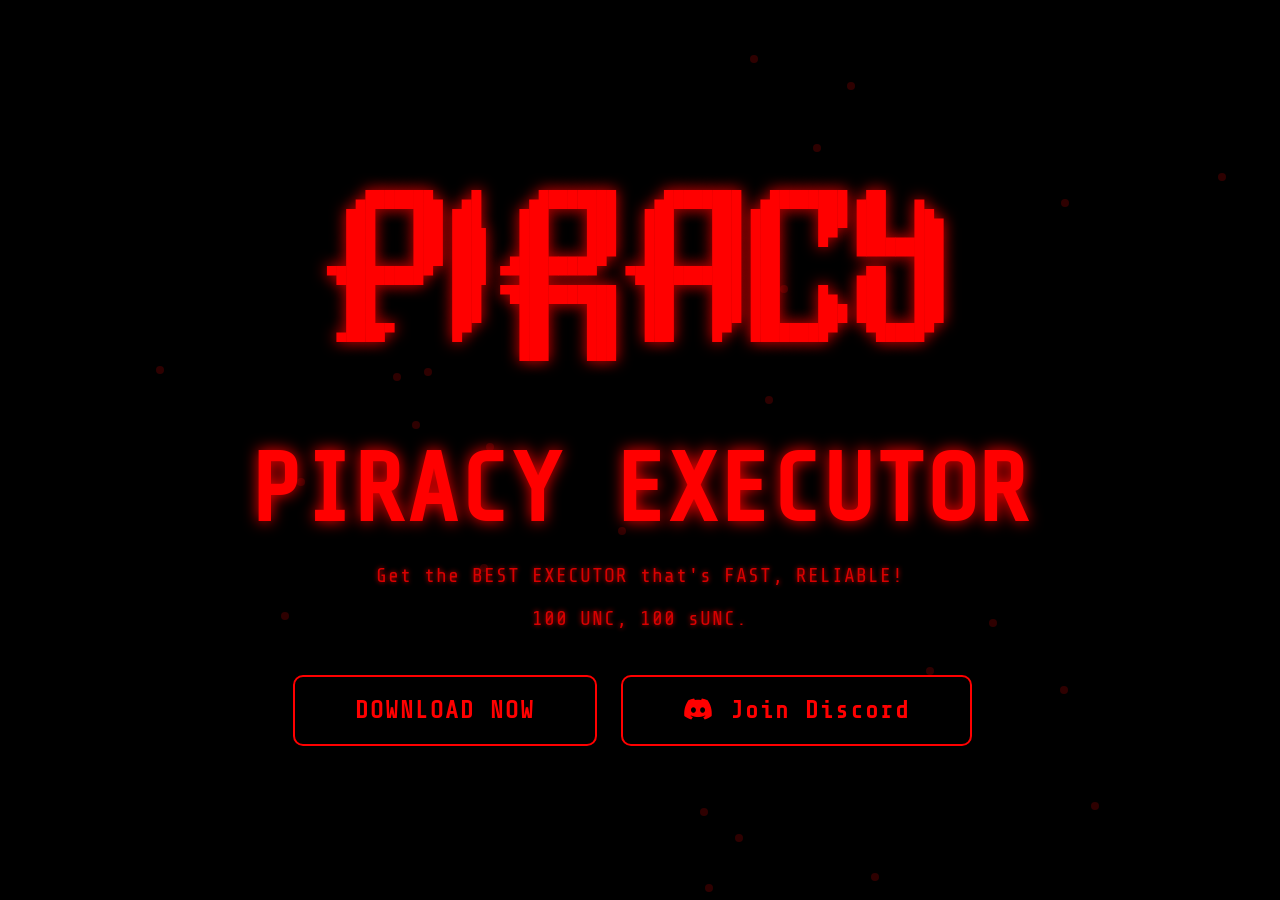
==== index.html @ ed5d14ab "Update index.html" ====
<!DOCTYPE html>
<html lang="en">
<head>
    <meta charset="UTF-8">
    <meta name="viewport" content="width=device-width, initial-scale=1.0">
    <title>PIRACY EXECUTOR</title>
    <meta property="og:title" content="PIRACY EXECUTOR">
    <meta property="og:description" content="The ultimate executor. Fast, Reliable, 100 UNC, 100 sUNC.">
    <meta property="og:image" content="https://media.discordapp.net/attachments/1246719291517308929/1355064651209244773/New_Project.png?ex=67e791cc&is=67e6404c&hm=bbaa7f89cb8384e3208ca15ba5837d3cb24ac98ddaee4946f9997c938a0c0d7e&=&format=webp&quality=lossless">
    <meta property="og:url" content="https://piracyexecutor.github.io/">
    <meta property="og:type" content="website">

    <link href="https://fonts.googleapis.com/css2?family=Share+Tech+Mono&display=swap" rel="stylesheet">
    <link href="https://cdnjs.cloudflare.com/ajax/libs/font-awesome/6.0.0-beta3/css/all.min.css" rel="stylesheet">

    <link rel="icon" href="https://media.discordapp.net/attachments/1246719291517308929/1355064651209244773/New_Project.png?ex=67e791cc&is=67e6404c&hm=bbaa7f89cb8384e3208ca15ba5837d3cb24ac98ddaee4946f9997c938a0c0d7e&=&format=webp&quality=lossless" type="image/png">

    <style>
        * {
            margin: 0;
            padding: 0;
            box-sizing: border-box;
        }

        body {
            background-color: black;
            color: red;
            font-family: 'Share Tech Mono', monospace;
            overflow: hidden;
            padding: 0;
            margin: 0;
            height: 100vh;
            display: flex;
            justify-content: center;
            align-items: center;
            text-align: center;
            position: relative;
        }

        body::before {
            content: "";
            position: absolute;
            top: 0;
            left: 0;
            width: 100%;
            height: 100%;
            background: rgba(0, 0, 0, 0.8);
            z-index: 1;
        }

        .container {
            z-index: 2;
            max-width: 1200px;
            margin: auto;
            padding: 50px 20px;
        }

        h1 {
            font-size: 6rem;
            margin: 20px 0;
            text-shadow: 0 0 15px red;
            animation: fadeIn 2s ease-out;
            user-select: none;
        }

        @keyframes fadeIn {
            from {
                opacity: 0;
                transform: translateY(-50px);
            }
            to {
                opacity: 1;
                transform: translateY(0);
            }
        }

        .ascii {
            white-space: pre;
            font-size: 16px;
            color: red;
            text-shadow: 0 0 15px red;
            opacity: 0;
            animation: fadeIn 2s ease-out forwards;
            user-select: none;
        }

        p {
            font-size: 20px;
            margin: 20px 0;
            opacity: 0.85;
            letter-spacing: 1px;
            text-shadow: 0 0 5px red;
        }

        .btn-download, .btn-discord {
            display: inline-block;
            padding: 20px 60px;
            margin-top: 25px;
            font-size: 24px;
            text-decoration: none;
            font-weight: bold;
            border-radius: 10px;
            background-color: black;
            color: red;
            border: 2px solid red;
            transition: 0.4s;
            margin-right: 15px;
            letter-spacing: 2px;
        }

        .btn-download:hover, .btn-discord:hover {
            background-color: red;
            color: black;
            transform: scale(1.1);
            box-shadow: 0 0 20px red;
        }

        footer {
            margin-top: 50px;
            padding: 20px;
            font-size: 14px;
            color: #888;
            border-top: 1px solid red;
            box-shadow: 0 -1px 15px red;
            text-align: center;
            user-select: none;
        }

        .particles {
            position: fixed;
            top: 0;
            left: 0;
            width: 100%;
            height: 100%;
            pointer-events: none;
            z-index: -1;
        }

        .particles div {
            position: absolute;
            width: 8px;
            height: 8px;
            background-color: red;
            border-radius: 50%;
            opacity: 0.9;
            animation: particle-move 5s infinite;
        }

        @keyframes particle-move {
            0% {
                transform: translate(0, 0);
                opacity: 0.9;
            }
            100% {
                transform: translate(calc(100vw * 2), calc(100vh * 2));
                opacity: 0;
            }
        }

        /* Lightning Effect */
        @keyframes lightning-flash {
            0% {
                opacity: 0;
            }
            10% {
                opacity: 1;
            }
            100% {
                opacity: 0;
            }
        }

        .lightning {
            animation: lightning-flash 1s linear 0s infinite;
            z-index: 1;
            position: fixed;
            top: 0;
            left: 0;
            width: 100%;
            height: 100%;
        }
    </style>
</head>
<body>
    <!-- Lightning Flash -->
    <div class="lightning"></div>
    
    <div class="particles"></div>
    <div class="container">
        <div class="ascii">
            <pre>
   ▄███████▄  ▄█     ▄████████    ▄████████  ▄████████ ▄██   ▄   
  ███    ███ ███    ███    ███   ███    ███ ███    ███ ███   ██▄ 
  ███    ███ ███▌   ███    ███   ███    ███ ███    █▀  ███▄▄▄███ 
  ███    ███ ███▌  ▄███▄▄▄▄██▀   ███    ███ ███        ▀▀▀▀▀▀███ 
▀█████████▀  ███▌ ▀▀███▀▀▀▀▀   ▀███████████ ███        ▄██   ███ 
  ███        ███  ▀███████████   ███    ███ ███    █▄  ███   ███ 
  ███        ███    ███    ███   ███    ███ ███    ███ ███   ███ 
 ▄████▀      █▀     ███    ███   ███    █▀  ████████▀   ▀█████▀  
                    ███    ███                                   
                </pre>
        </div>
        <h1>PIRACY EXECUTOR</h1>
        <p>Get the BEST EXECUTOR that's FAST, RELIABLE!</p>
        <p>100 UNC, 100 sUNC.</p>

        <a href="about:blank" class="btn-download">DOWNLOAD NOW</a>
        <a href="https://discord.gg/DaQmuSzgKG" target="_blank" class="btn-discord"><i class="fab fa-discord"></i> Join Discord</a>
    </div>

    <script>
        // Create particles effect
        const particlesContainer = document.querySelector('.particles');
        setInterval(() => {
            const particle = document.createElement('div');
            particle.style.top = `${Math.random() * 100}%`;
            particle.style.left = `${Math.random() * 100}%`;
            particlesContainer.appendChild(particle);

            setTimeout(() => {
                particle.remove();
            }, 5000);
        }, 50);
    </script>
</body>
</html>
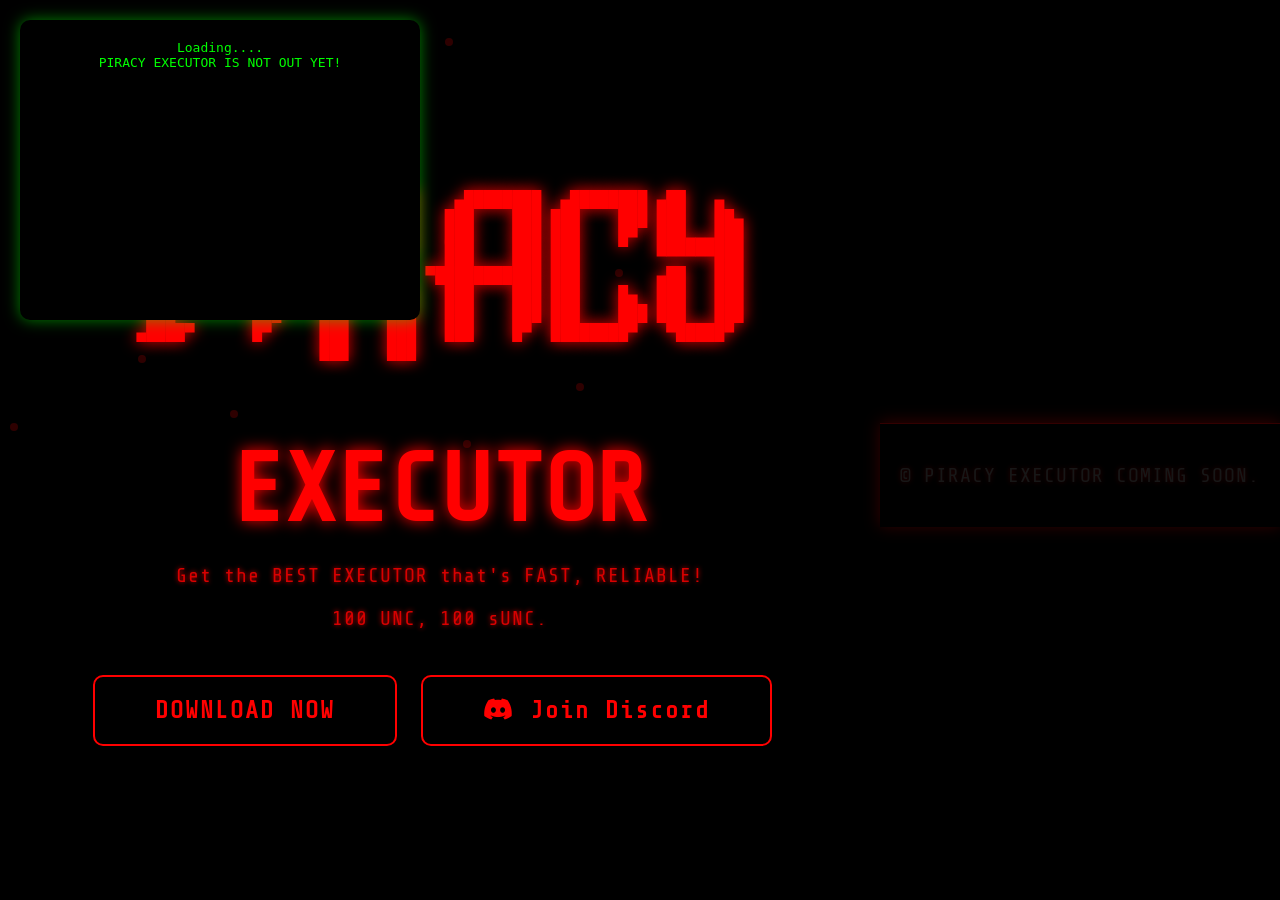
==== commit 28b71cb6: "Update index.html" ====
--- a/index.html
+++ b/index.html
@@ -179,10 +179,42 @@
             width: 100%;
             height: 100%;
         }
+
+        .terminal {
+            position: absolute;
+            top: 20px;
+            left: 20px;
+            width: 400px;
+            height: 300px;
+            background-color: black;
+            color: #0f0;
+            font-family: 'Share Tech Mono', monospace;
+            padding: 20px;
+            border-radius: 10px;
+            box-shadow: 0 0 15px rgba(0, 255, 0, 0.5);
+            overflow-y: auto;
+            z-index: 5;
+        }
+
+        #terminal-output {
+            white-space: pre-wrap;
+            word-wrap: break-word;
+        }
+
+        @keyframes glitch {
+            0% { text-shadow: -1px 0 red, 1px 0 blue; }
+            50% { text-shadow: 1px 0 red, -1px 0 blue; }
+            100% { text-shadow: -1px 0 red, 1px 0 blue; }
+        }
+
+        .glitch {
+            animation: glitch 1s infinite;
+            color: red;
+            font-family: 'Share Tech Mono', monospace;
+        }
     </style>
 </head>
 <body>
-    <!-- Lightning Flash -->
     <div class="lightning"></div>
     
     <div class="particles"></div>
@@ -200,7 +232,7 @@
                     ███    ███                                   
                 </pre>
         </div>
-        <h1>PIRACY EXECUTOR</h1>
+        <h1>EXECUTOR</h1>
         <p>Get the BEST EXECUTOR that's FAST, RELIABLE!</p>
         <p>100 UNC, 100 sUNC.</p>
 
@@ -208,19 +240,54 @@
         <a href="https://discord.gg/DaQmuSzgKG" target="_blank" class="btn-discord"><i class="fab fa-discord"></i> Join Discord</a>
     </div>
 
+    <div class="terminal">
+        <pre id="terminal-output">Loading....</pre>
+    </div>
+
+    <footer>
+        <p>&copy; PIRACY EXECUTOR COMING SOON.</p>
+    </footer>
+
     <script>
-        // Create particles effect
         const particlesContainer = document.querySelector('.particles');
         setInterval(() => {
             const particle = document.createElement('div');
-            particle.style.top = `${Math.random() * 100}%`;
-            particle.style.left = `${Math.random() * 100}%`;
+            particle.style.top = `${Math.random() * 50}%`;
+            particle.style.left = `${Math.random() * 50}%`;
             particlesContainer.appendChild(particle);
 
             setTimeout(() => {
                 particle.remove();
             }, 5000);
         }, 50);
+
+        const terminalOutput = document.getElementById("terminal-output");
+        const messages = [
+            "PIRACY EXECUTOR IS NOT OUT YET!",
+            "PLEASE BE PATIENT.",
+        ];
+
+        let i = 0;
+        function simulateTerminal() {
+            if (i < messages.length) {
+                terminalOutput.textContent += "\n" + messages[i];
+                i++;
+                setTimeout(simulateTerminal, 2000);
+            }
+        }
+
+        simulateTerminal();
+
+        document.querySelector("h1").classList.add("glitch");
+
+        document.addEventListener("keydown", (e) => {
+            if (e.ctrlKey && e.shiftKey && e.key === "H") {
+                document.body.classList.add("flash-effect");
+                setTimeout(() => {
+                    document.body.classList.remove("flash-effect");
+                }, 5000);
+            }
+        });
     </script>
 </body>
 </html>
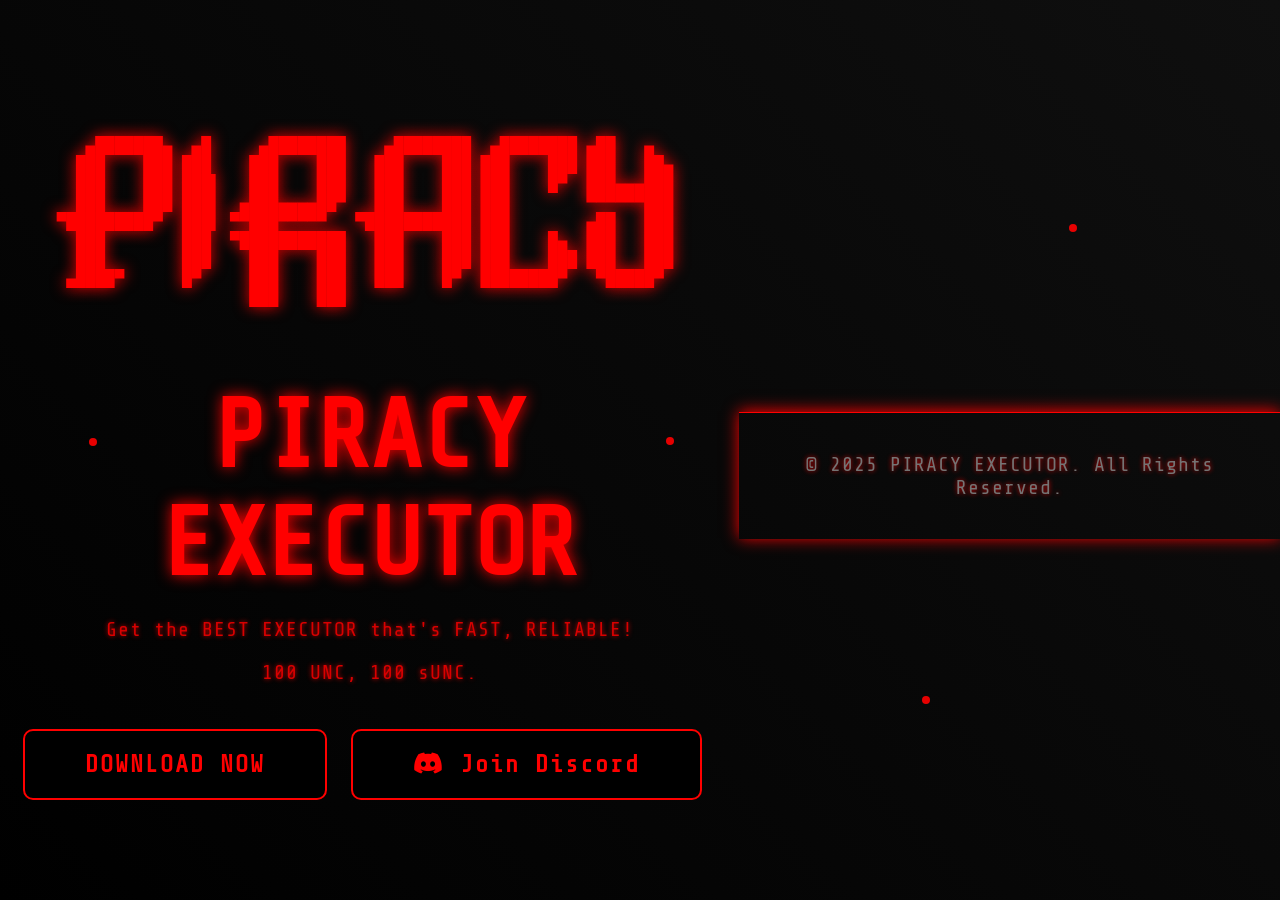
==== commit 104de154: "Update index.html" ====
--- a/index.html
+++ b/index.html
@@ -12,16 +12,9 @@
 
     <link href="https://fonts.googleapis.com/css2?family=Share+Tech+Mono&display=swap" rel="stylesheet">
     <link href="https://cdnjs.cloudflare.com/ajax/libs/font-awesome/6.0.0-beta3/css/all.min.css" rel="stylesheet">
-
     <link rel="icon" href="https://media.discordapp.net/attachments/1246719291517308929/1355064651209244773/New_Project.png?ex=67e791cc&is=67e6404c&hm=bbaa7f89cb8384e3208ca15ba5837d3cb24ac98ddaee4946f9997c938a0c0d7e&=&format=webp&quality=lossless" type="image/png">
-
     <style>
-        * {
-            margin: 0;
-            padding: 0;
-            box-sizing: border-box;
-        }
-
+        * { margin: 0; padding: 0; box-sizing: border-box; }
         body {
             background-color: black;
             color: red;
@@ -35,26 +28,14 @@
             align-items: center;
             text-align: center;
             position: relative;
-        }
-
-        body::before {
-            content: "";
-            position: absolute;
-            top: 0;
-            left: 0;
-            width: 100%;
-            height: 100%;
-            background: rgba(0, 0, 0, 0.8);
-            z-index: 1;
-        }
-
-        .container {
-            z-index: 2;
-            max-width: 1200px;
-            margin: auto;
-            padding: 50px 20px;
-        }
-
+            background: linear-gradient(45deg, rgba(0, 0, 0, 1) 0%, rgba(15, 15, 15, 1) 100%);
+            animation: backgroundAnimation 15s ease-in-out infinite;
+        }
+        @keyframes backgroundAnimation {
+            0% { background: linear-gradient(45deg, rgba(0, 0, 0, 1) 0%, rgba(15, 15, 15, 1) 100%); }
+            50% { background: linear-gradient(45deg, rgba(0, 0, 0, 1) 100%, rgba(15, 15, 15, 1) 0%); }
+            100% { background: linear-gradient(45deg, rgba(0, 0, 0, 1) 0%, rgba(15, 15, 15, 1) 100%); }
+        }
         h1 {
             font-size: 6rem;
             margin: 20px 0;
@@ -62,18 +43,10 @@
             animation: fadeIn 2s ease-out;
             user-select: none;
         }
-
         @keyframes fadeIn {
-            from {
-                opacity: 0;
-                transform: translateY(-50px);
-            }
-            to {
-                opacity: 1;
-                transform: translateY(0);
-            }
-        }
-
+            from { opacity: 0; transform: translateY(-50px); }
+            to { opacity: 1; transform: translateY(0); }
+        }
         .ascii {
             white-space: pre;
             font-size: 16px;
@@ -83,7 +56,6 @@
             animation: fadeIn 2s ease-out forwards;
             user-select: none;
         }
-
         p {
             font-size: 20px;
             margin: 20px 0;
@@ -91,7 +63,6 @@
             letter-spacing: 1px;
             text-shadow: 0 0 5px red;
         }
-
         .btn-download, .btn-discord {
             display: inline-block;
             padding: 20px 60px;
@@ -107,14 +78,12 @@
             margin-right: 15px;
             letter-spacing: 2px;
         }
-
         .btn-download:hover, .btn-discord:hover {
             background-color: red;
             color: black;
             transform: scale(1.1);
             box-shadow: 0 0 20px red;
         }
-
         footer {
             margin-top: 50px;
             padding: 20px;
@@ -125,7 +94,6 @@
             text-align: center;
             user-select: none;
         }
-
         .particles {
             position: fixed;
             top: 0;
@@ -135,7 +103,6 @@
             pointer-events: none;
             z-index: -1;
         }
-
         .particles div {
             position: absolute;
             width: 8px;
@@ -145,31 +112,15 @@
             opacity: 0.9;
             animation: particle-move 5s infinite;
         }
-
         @keyframes particle-move {
-            0% {
-                transform: translate(0, 0);
-                opacity: 0.9;
-            }
-            100% {
-                transform: translate(calc(100vw * 2), calc(100vh * 2));
-                opacity: 0;
-            }
-        }
-
-        /* Lightning Effect */
+            0% { transform: translate(0, 0); opacity: 0.9; }
+            100% { transform: translate(calc(100vw * 2), calc(100vh * 2)); opacity: 0; }
+        }
         @keyframes lightning-flash {
-            0% {
-                opacity: 0;
-            }
-            10% {
-                opacity: 1;
-            }
-            100% {
-                opacity: 0;
-            }
-        }
-
+            0% { opacity: 0; }
+            10% { opacity: 1; }
+            100% { opacity: 0; }
+        }
         .lightning {
             animation: lightning-flash 1s linear 0s infinite;
             z-index: 1;
@@ -179,7 +130,6 @@
             width: 100%;
             height: 100%;
         }
-
         .terminal {
             position: absolute;
             top: 20px;
@@ -195,18 +145,10 @@
             overflow-y: auto;
             z-index: 5;
         }
-
         #terminal-output {
             white-space: pre-wrap;
             word-wrap: break-word;
         }
-
-        @keyframes glitch {
-            0% { text-shadow: -1px 0 red, 1px 0 blue; }
-            50% { text-shadow: 1px 0 red, -1px 0 blue; }
-            100% { text-shadow: -1px 0 red, 1px 0 blue; }
-        }
-
         .glitch {
             animation: glitch 1s infinite;
             color: red;
@@ -216,7 +158,6 @@
 </head>
 <body>
     <div class="lightning"></div>
-    
     <div class="particles"></div>
     <div class="container">
         <div class="ascii">
@@ -232,59 +173,34 @@
                     ███    ███                                   
                 </pre>
         </div>
-        <h1>EXECUTOR</h1>
+        <h1>PIRACY EXECUTOR</h1>
         <p>Get the BEST EXECUTOR that's FAST, RELIABLE!</p>
         <p>100 UNC, 100 sUNC.</p>
-
         <a href="about:blank" class="btn-download">DOWNLOAD NOW</a>
         <a href="https://discord.gg/DaQmuSzgKG" target="_blank" class="btn-discord"><i class="fab fa-discord"></i> Join Discord</a>
     </div>
-
-    <div class="terminal">
-        <pre id="terminal-output">Loading....</pre>
-    </div>
-
     <footer>
-        <p>&copy; PIRACY EXECUTOR COMING SOON.</p>
+        <p>&copy; 2025 PIRACY EXECUTOR. All Rights Reserved.</p>
     </footer>
 
     <script>
         const particlesContainer = document.querySelector('.particles');
         setInterval(() => {
             const particle = document.createElement('div');
-            particle.style.top = `${Math.random() * 50}%`;
-            particle.style.left = `${Math.random() * 50}%`;
+            particle.style.top = `${Math.random() * 400}%`;
+            particle.style.left = `${Math.random() * 400}%`;
             particlesContainer.appendChild(particle);
-
-            setTimeout(() => {
-                particle.remove();
-            }, 5000);
-        }, 50);
-
-        const terminalOutput = document.getElementById("terminal-output");
-        const messages = [
-            "PIRACY EXECUTOR IS NOT OUT YET!",
-            "PLEASE BE PATIENT.",
-        ];
-
-        let i = 0;
-        function simulateTerminal() {
-            if (i < messages.length) {
-                terminalOutput.textContent += "\n" + messages[i];
-                i++;
-                setTimeout(simulateTerminal, 2000);
-            }
-        }
-
-        simulateTerminal();
+            setTimeout(() => { particle.remove(); }, 5000);
+        }, 10);
 
         document.querySelector("h1").classList.add("glitch");
 
         document.addEventListener("keydown", (e) => {
             if (e.ctrlKey && e.shiftKey && e.key === "H") {
-                document.body.classList.add("flash-effect");
+                alert("Secret Easter egg activated!");
+                document.body.style.backgroundColor = "red";
                 setTimeout(() => {
-                    document.body.classList.remove("flash-effect");
+                    document.body.style.backgroundColor = "black";
                 }, 5000);
             }
         });
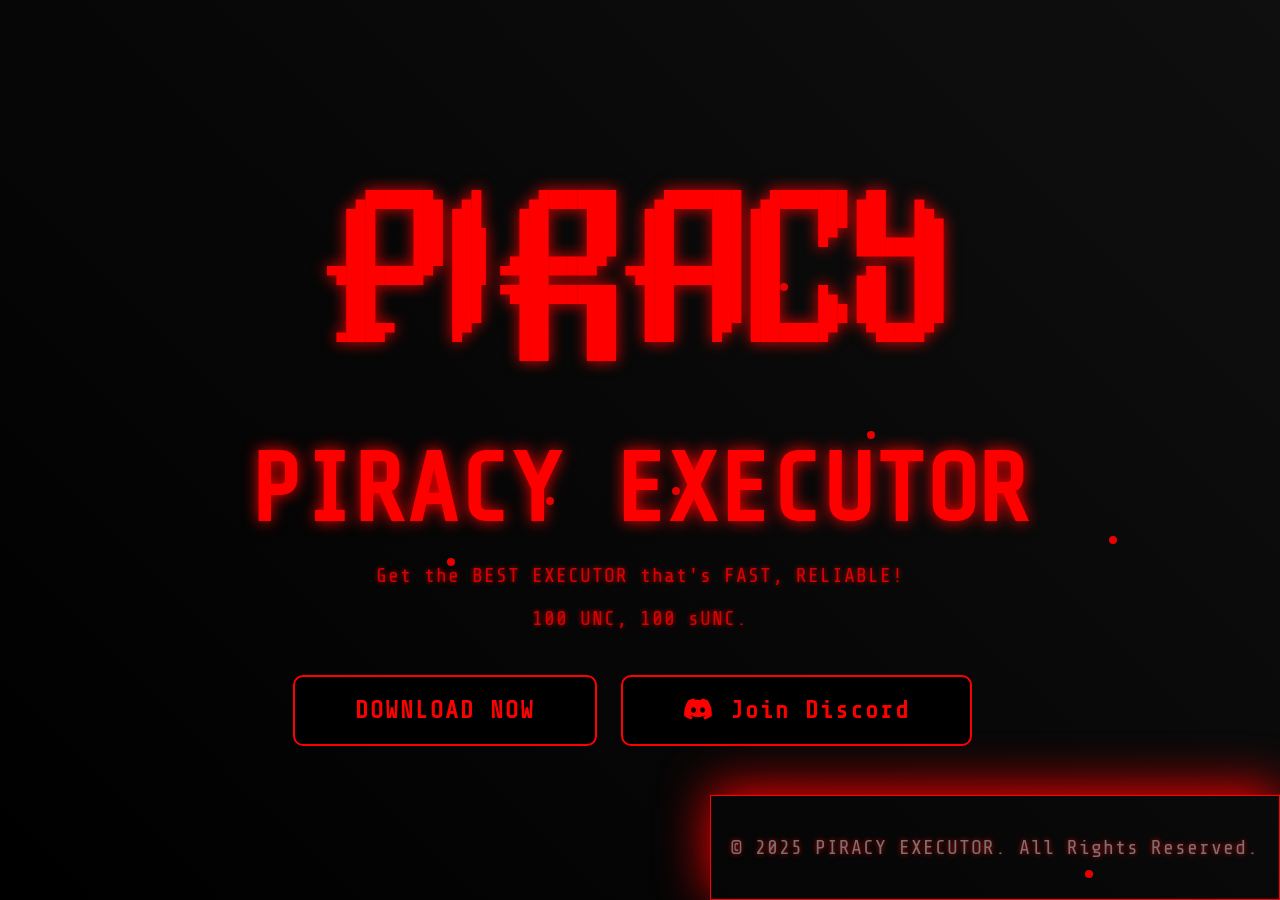
==== commit 0f468507: "Update index.html" ====
--- a/index.html
+++ b/index.html
@@ -84,16 +84,23 @@
             transform: scale(1.1);
             box-shadow: 0 0 20px red;
         }
-        footer {
-            margin-top: 50px;
-            padding: 20px;
-            font-size: 14px;
-            color: #888;
-            border-top: 1px solid red;
-            box-shadow: 0 -1px 15px red;
-            text-align: center;
-            user-select: none;
-        }
+footer {
+    position: fixed; /* Fix the footer in place */
+    right: 0; /* Align the footer to the right */
+    bottom: 0; /* Place the footer at the bottom of the screen */
+    margin-right: 0;
+    padding: 20px; /* Adjust padding as needed */
+    font-size: 16px;
+    color: #888;
+    border-top: 0.2px solid red;
+    border-bottom: 0.2px solid red;
+    border-right: 0.2px solid red;
+    border-left: 0.2px solid red;
+    box-shadow: 0 -5px 50px red;
+    text-align: right;
+    user-select: none;
+}
+
         .particles {
             position: fixed;
             top: 0;
@@ -180,7 +187,7 @@
         <a href="https://discord.gg/DaQmuSzgKG" target="_blank" class="btn-discord"><i class="fab fa-discord"></i> Join Discord</a>
     </div>
     <footer>
-        <p>&copy; 2025 PIRACY EXECUTOR. All Rights Reserved.</p>
+        <p>&copy;     2025 PIRACY EXECUTOR. All Rights Reserved.</p>
     </footer>
 
     <script>
@@ -197,7 +204,6 @@
 
         document.addEventListener("keydown", (e) => {
             if (e.ctrlKey && e.shiftKey && e.key === "H") {
-                alert("Secret Easter egg activated!");
                 document.body.style.backgroundColor = "red";
                 setTimeout(() => {
                     document.body.style.backgroundColor = "black";
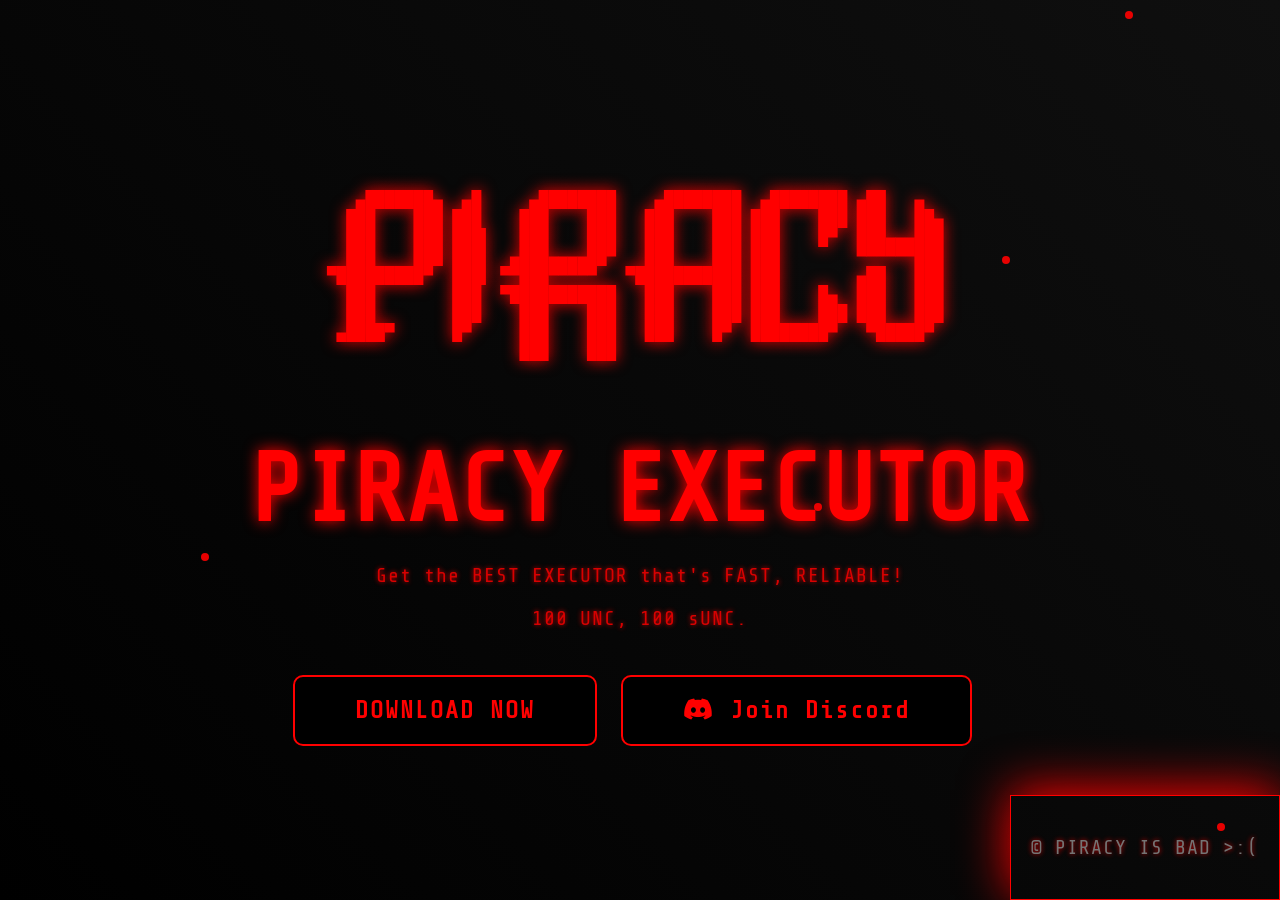
==== commit c0d56107: "Update index.html" ====
--- a/index.html
+++ b/index.html
@@ -187,7 +187,7 @@
         <a href="https://discord.gg/DaQmuSzgKG" target="_blank" class="btn-discord"><i class="fab fa-discord"></i> Join Discord</a>
     </div>
     <footer>
-        <p>&copy;     2025 PIRACY EXECUTOR. All Rights Reserved.</p>
+        <p>&copy; PIRACY IS BAD >:(</p>
     </footer>
 
     <script>
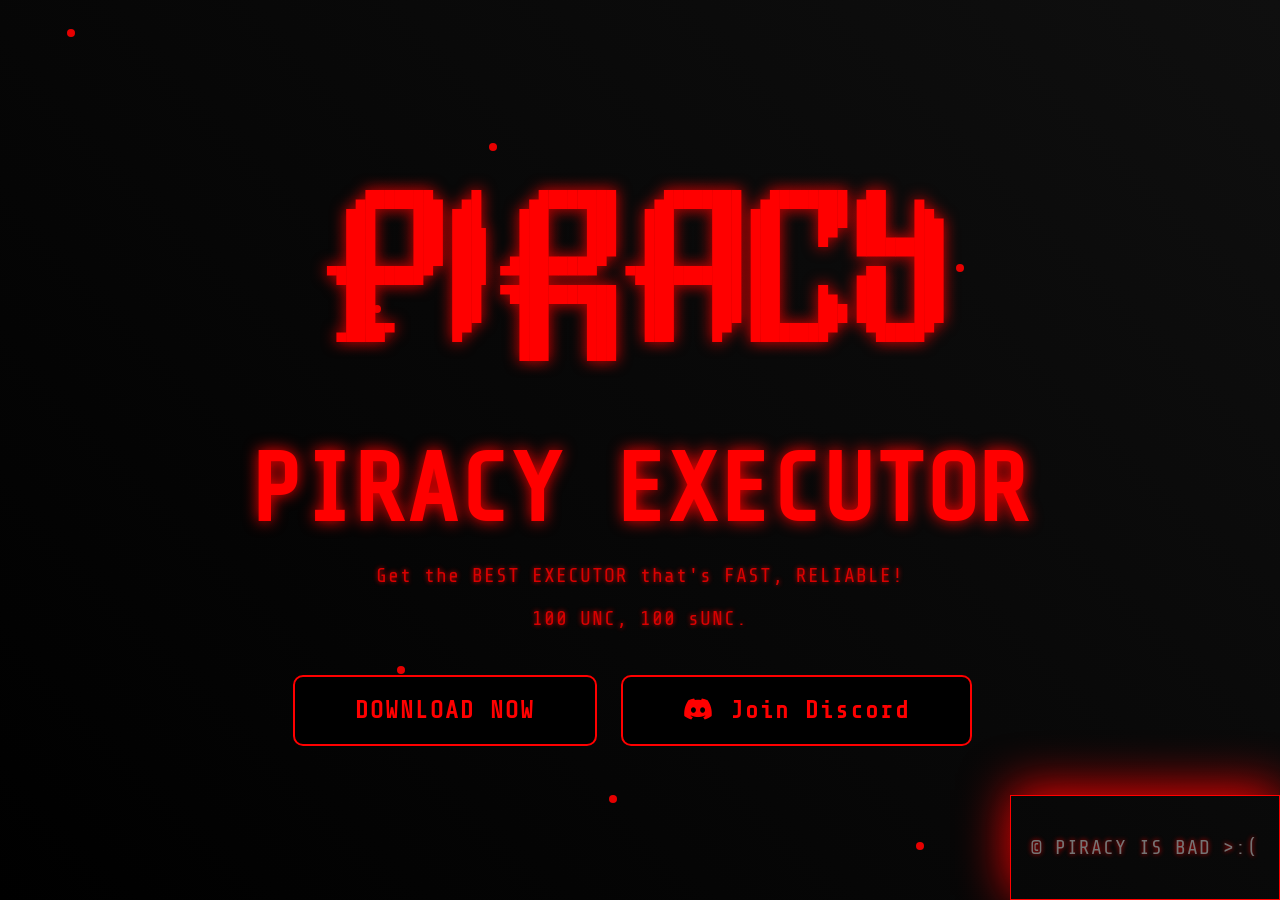
==== commit 9a82fdac: "Update index.html" ====
--- a/index.html
+++ b/index.html
@@ -77,6 +77,7 @@
             transition: 0.4s;
             margin-right: 15px;
             letter-spacing: 2px;
+            z-index: 10; /* Ensure buttons are above other elements */
         }
         .btn-download:hover, .btn-discord:hover {
             background-color: red;
@@ -84,23 +85,23 @@
             transform: scale(1.1);
             box-shadow: 0 0 20px red;
         }
-footer {
-    position: fixed; /* Fix the footer in place */
-    right: 0; /* Align the footer to the right */
-    bottom: 0; /* Place the footer at the bottom of the screen */
-    margin-right: 0;
-    padding: 20px; /* Adjust padding as needed */
-    font-size: 16px;
-    color: #888;
-    border-top: 0.2px solid red;
-    border-bottom: 0.2px solid red;
-    border-right: 0.2px solid red;
-    border-left: 0.2px solid red;
-    box-shadow: 0 -5px 50px red;
-    text-align: right;
-    user-select: none;
-}
-
+        footer {
+            position: fixed;
+            right: 0;
+            bottom: 0;
+            margin-right: 0;
+            padding: 20px;
+            font-size: 16px;
+            color: #888;
+            border-top: 0.2px solid red;
+            border-bottom: 0.2px solid red;
+            border-right: 0.2px solid red;
+            border-left: 0.2px solid red;
+            box-shadow: 0 -5px 50px red;
+            text-align: right;
+            user-select: none;
+            z-index: 2; /* Ensure footer is on top of particles */
+        }
         .particles {
             position: fixed;
             top: 0;
@@ -123,11 +124,6 @@
             0% { transform: translate(0, 0); opacity: 0.9; }
             100% { transform: translate(calc(100vw * 2), calc(100vh * 2)); opacity: 0; }
         }
-        @keyframes lightning-flash {
-            0% { opacity: 0; }
-            10% { opacity: 1; }
-            100% { opacity: 0; }
-        }
         .lightning {
             animation: lightning-flash 1s linear 0s infinite;
             z-index: 1;
@@ -136,6 +132,11 @@
             left: 0;
             width: 100%;
             height: 100%;
+        }
+        @keyframes lightning-flash {
+            0% { opacity: 0; }
+            10% { opacity: 1; }
+            100% { opacity: 0; }
         }
         .terminal {
             position: absolute;
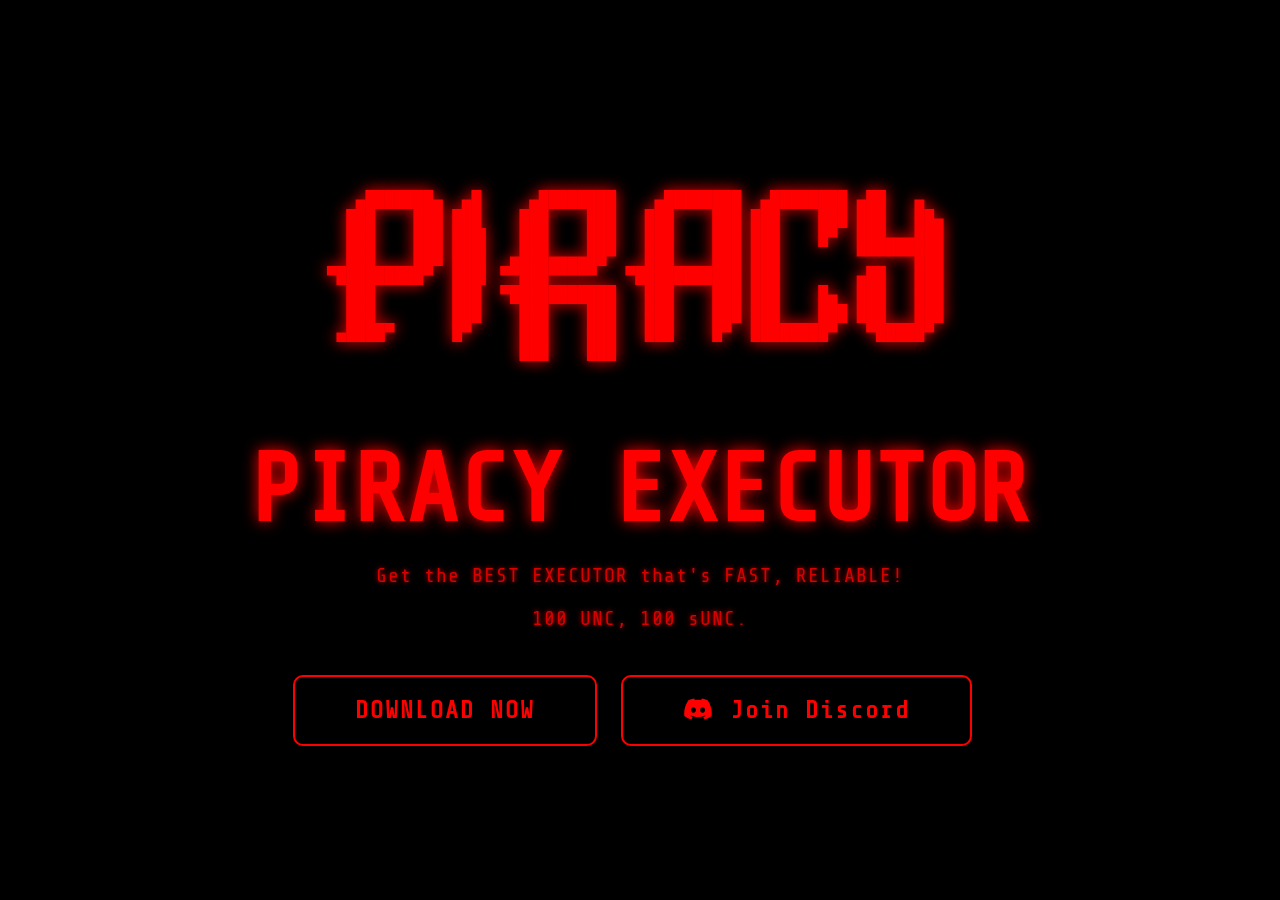
==== commit 6aebb7f2: "Update index.html" ====
--- a/index.html
+++ b/index.html
@@ -12,9 +12,16 @@
 
     <link href="https://fonts.googleapis.com/css2?family=Share+Tech+Mono&display=swap" rel="stylesheet">
     <link href="https://cdnjs.cloudflare.com/ajax/libs/font-awesome/6.0.0-beta3/css/all.min.css" rel="stylesheet">
+
     <link rel="icon" href="https://media.discordapp.net/attachments/1246719291517308929/1355064651209244773/New_Project.png?ex=67e791cc&is=67e6404c&hm=bbaa7f89cb8384e3208ca15ba5837d3cb24ac98ddaee4946f9997c938a0c0d7e&=&format=webp&quality=lossless" type="image/png">
+
     <style>
-        * { margin: 0; padding: 0; box-sizing: border-box; }
+        * {
+            margin: 0;
+            padding: 0;
+            box-sizing: border-box;
+        }
+
         body {
             background-color: black;
             color: red;
@@ -28,14 +35,26 @@
             align-items: center;
             text-align: center;
             position: relative;
-            background: linear-gradient(45deg, rgba(0, 0, 0, 1) 0%, rgba(15, 15, 15, 1) 100%);
-            animation: backgroundAnimation 15s ease-in-out infinite;
-        }
-        @keyframes backgroundAnimation {
-            0% { background: linear-gradient(45deg, rgba(0, 0, 0, 1) 0%, rgba(15, 15, 15, 1) 100%); }
-            50% { background: linear-gradient(45deg, rgba(0, 0, 0, 1) 100%, rgba(15, 15, 15, 1) 0%); }
-            100% { background: linear-gradient(45deg, rgba(0, 0, 0, 1) 0%, rgba(15, 15, 15, 1) 100%); }
-        }
+        }
+
+        body::before {
+            content: "";
+            position: absolute;
+            top: 0;
+            left: 0;
+            width: 100%;
+            height: 100%;
+            background: rgba(0, 0, 0, 0.8);
+            z-index: 1;
+        }
+
+        .container {
+            z-index: 2;
+            max-width: 1200px;
+            margin: auto;
+            padding: 50px 20px;
+        }
+
         h1 {
             font-size: 6rem;
             margin: 20px 0;
@@ -43,10 +62,18 @@
             animation: fadeIn 2s ease-out;
             user-select: none;
         }
+
         @keyframes fadeIn {
-            from { opacity: 0; transform: translateY(-50px); }
-            to { opacity: 1; transform: translateY(0); }
-        }
+            from {
+                opacity: 0;
+                transform: translateY(-50px);
+            }
+            to {
+                opacity: 1;
+                transform: translateY(0);
+            }
+        }
+
         .ascii {
             white-space: pre;
             font-size: 16px;
@@ -56,6 +83,7 @@
             animation: fadeIn 2s ease-out forwards;
             user-select: none;
         }
+
         p {
             font-size: 20px;
             margin: 20px 0;
@@ -63,6 +91,7 @@
             letter-spacing: 1px;
             text-shadow: 0 0 5px red;
         }
+
         .btn-download, .btn-discord {
             display: inline-block;
             padding: 20px 60px;
@@ -77,31 +106,26 @@
             transition: 0.4s;
             margin-right: 15px;
             letter-spacing: 2px;
-            z-index: 10; /* Ensure buttons are above other elements */
-        }
+        }
+
         .btn-download:hover, .btn-discord:hover {
             background-color: red;
             color: black;
             transform: scale(1.1);
             box-shadow: 0 0 20px red;
         }
+
         footer {
-            position: fixed;
-            right: 0;
-            bottom: 0;
-            margin-right: 0;
+            margin-top: 50px;
             padding: 20px;
-            font-size: 16px;
+            font-size: 14px;
             color: #888;
-            border-top: 0.2px solid red;
-            border-bottom: 0.2px solid red;
-            border-right: 0.2px solid red;
-            border-left: 0.2px solid red;
-            box-shadow: 0 -5px 50px red;
-            text-align: right;
+            border-top: 1px solid red;
+            box-shadow: 0 -1px 15px red;
+            text-align: center;
             user-select: none;
-            z-index: 2; /* Ensure footer is on top of particles */
-        }
+        }
+
         .particles {
             position: fixed;
             top: 0;
@@ -111,6 +135,7 @@
             pointer-events: none;
             z-index: -1;
         }
+
         .particles div {
             position: absolute;
             width: 8px;
@@ -120,10 +145,31 @@
             opacity: 0.9;
             animation: particle-move 5s infinite;
         }
+
         @keyframes particle-move {
-            0% { transform: translate(0, 0); opacity: 0.9; }
-            100% { transform: translate(calc(100vw * 2), calc(100vh * 2)); opacity: 0; }
-        }
+            0% {
+                transform: translate(0, 0);
+                opacity: 0.9;
+            }
+            100% {
+                transform: translate(calc(100vw * 2), calc(100vh * 2));
+                opacity: 0;
+            }
+        }
+
+        /* Lightning Effect */
+        @keyframes lightning-flash {
+            0% {
+                opacity: 0;
+            }
+            10% {
+                opacity: 1;
+            }
+            100% {
+                opacity: 0;
+            }
+        }
+
         .lightning {
             animation: lightning-flash 1s linear 0s infinite;
             z-index: 1;
@@ -133,39 +179,12 @@
             width: 100%;
             height: 100%;
         }
-        @keyframes lightning-flash {
-            0% { opacity: 0; }
-            10% { opacity: 1; }
-            100% { opacity: 0; }
-        }
-        .terminal {
-            position: absolute;
-            top: 20px;
-            left: 20px;
-            width: 400px;
-            height: 300px;
-            background-color: black;
-            color: #0f0;
-            font-family: 'Share Tech Mono', monospace;
-            padding: 20px;
-            border-radius: 10px;
-            box-shadow: 0 0 15px rgba(0, 255, 0, 0.5);
-            overflow-y: auto;
-            z-index: 5;
-        }
-        #terminal-output {
-            white-space: pre-wrap;
-            word-wrap: break-word;
-        }
-        .glitch {
-            animation: glitch 1s infinite;
-            color: red;
-            font-family: 'Share Tech Mono', monospace;
-        }
     </style>
 </head>
 <body>
+    <!-- Lightning Flash -->
     <div class="lightning"></div>
+    
     <div class="particles"></div>
     <div class="container">
         <div class="ascii">
@@ -184,33 +203,24 @@
         <h1>PIRACY EXECUTOR</h1>
         <p>Get the BEST EXECUTOR that's FAST, RELIABLE!</p>
         <p>100 UNC, 100 sUNC.</p>
+
         <a href="about:blank" class="btn-download">DOWNLOAD NOW</a>
         <a href="https://discord.gg/DaQmuSzgKG" target="_blank" class="btn-discord"><i class="fab fa-discord"></i> Join Discord</a>
     </div>
-    <footer>
-        <p>&copy; PIRACY IS BAD >:(</p>
-    </footer>
 
     <script>
+        // Create particles effect
         const particlesContainer = document.querySelector('.particles');
         setInterval(() => {
             const particle = document.createElement('div');
-            particle.style.top = `${Math.random() * 400}%`;
-            particle.style.left = `${Math.random() * 400}%`;
+            particle.style.top = ${Math.random() * 100}%;
+            particle.style.left = ${Math.random() * 100}%;
             particlesContainer.appendChild(particle);
-            setTimeout(() => { particle.remove(); }, 5000);
-        }, 10);
-
-        document.querySelector("h1").classList.add("glitch");
-
-        document.addEventListener("keydown", (e) => {
-            if (e.ctrlKey && e.shiftKey && e.key === "H") {
-                document.body.style.backgroundColor = "red";
-                setTimeout(() => {
-                    document.body.style.backgroundColor = "black";
-                }, 5000);
-            }
-        });
+
+            setTimeout(() => {
+                particle.remove();
+            }, 5000);
+        }, 25);
     </script>
 </body>
 </html>
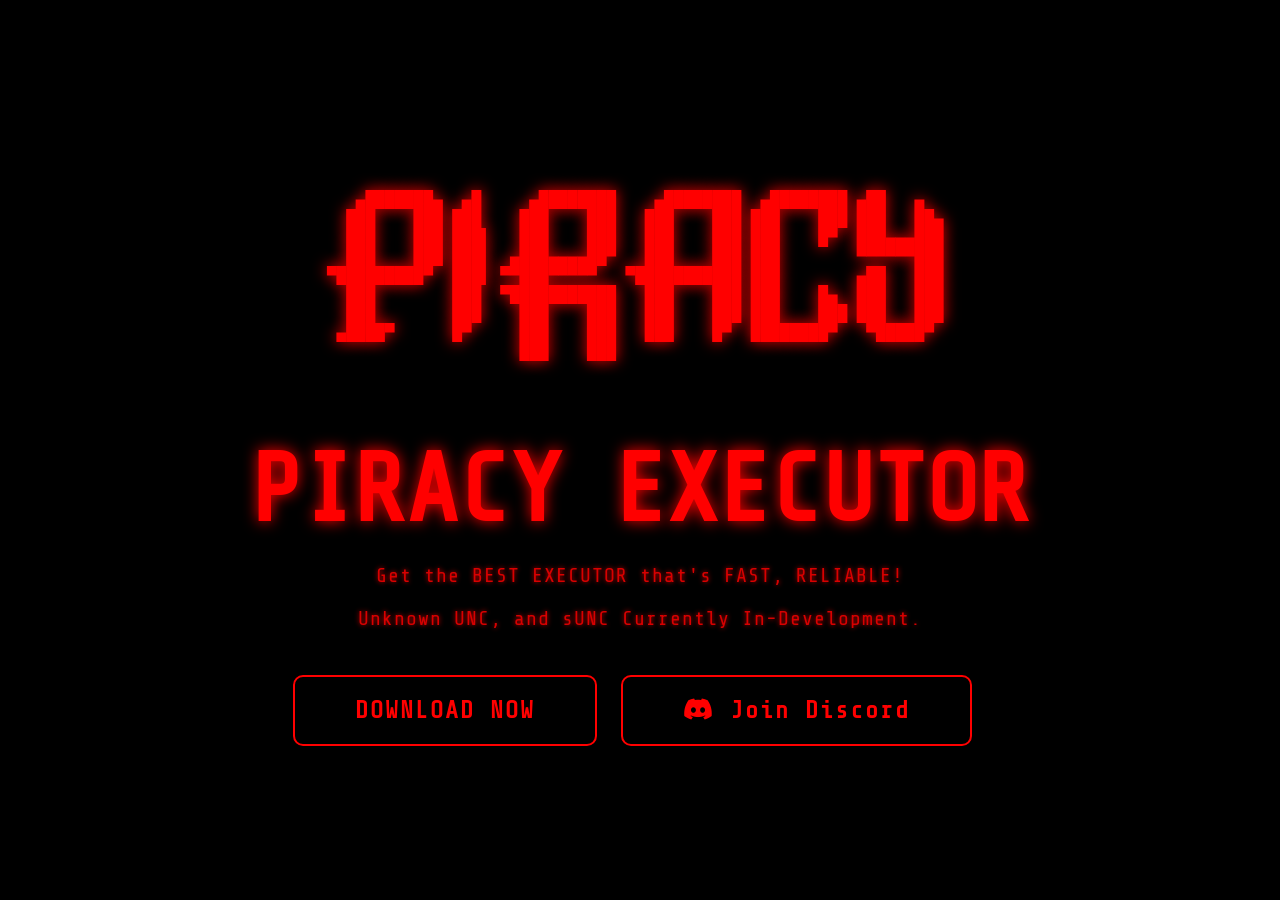
==== commit b7fc3653: "Update index.html" ====
--- a/index.html
+++ b/index.html
@@ -5,7 +5,7 @@
     <meta name="viewport" content="width=device-width, initial-scale=1.0">
     <title>PIRACY EXECUTOR</title>
     <meta property="og:title" content="PIRACY EXECUTOR">
-    <meta property="og:description" content="The ultimate executor. Fast, Reliable, 100 UNC, 100 sUNC.">
+    <meta property="og:description" content="The ultimate executor. Fast, Reliable.">
     <meta property="og:image" content="https://media.discordapp.net/attachments/1246719291517308929/1355064651209244773/New_Project.png?ex=67e791cc&is=67e6404c&hm=bbaa7f89cb8384e3208ca15ba5837d3cb24ac98ddaee4946f9997c938a0c0d7e&=&format=webp&quality=lossless">
     <meta property="og:url" content="https://piracyexecutor.github.io/">
     <meta property="og:type" content="website">
@@ -202,7 +202,7 @@
         </div>
         <h1>PIRACY EXECUTOR</h1>
         <p>Get the BEST EXECUTOR that's FAST, RELIABLE!</p>
-        <p>100 UNC, 100 sUNC.</p>
+        <p>Unknown UNC, and sUNC Currently In-Development.</p>
 
         <a href="about:blank" class="btn-download">DOWNLOAD NOW</a>
         <a href="https://discord.gg/DaQmuSzgKG" target="_blank" class="btn-discord"><i class="fab fa-discord"></i> Join Discord</a>
